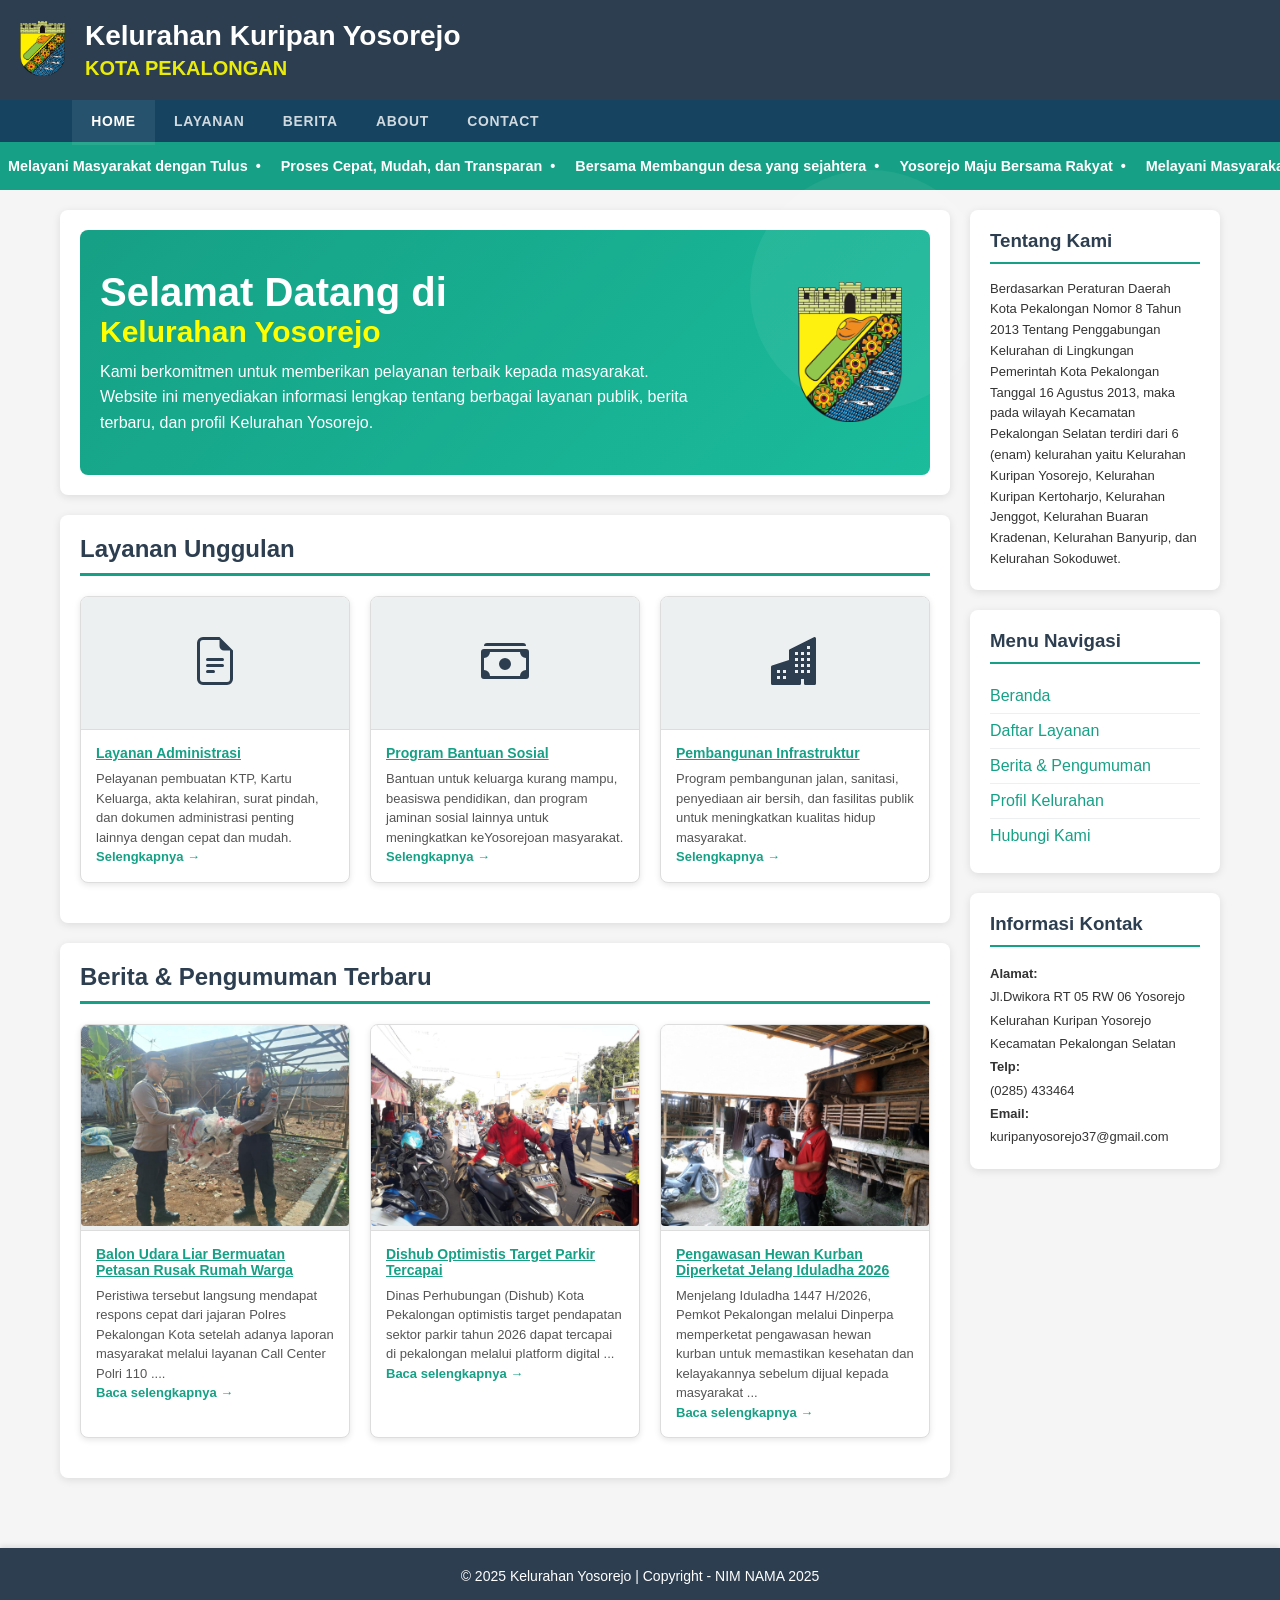
==== index.html @ f133e7d9 "first push" ====
<!doctype html>
<html lang="id">
  <head>
    <meta charset="UTF-8" />
    <meta name="viewport" content="width=device-width, initial-scale=1.0" />
    <title>Website Layanan Kelurahan</title>
    <link rel="stylesheet" href="style.css" />
  </head>
  <body>
    <header>
      <div class="logo">
        <img src="img/logokota.png" alt="" />
      </div>
      <div class="header-text">
        <h1>Kelurahan Kuripan Yosorejo</h1>
        <p>Kota Pekalongan</p>
      </div>
    </header>

    <nav class="navigasi">
      <ul>
        <li><a href="index.html" class="aktif"> HOME</a></li>
        <li><a href="layanan.html"> LAYANAN</a></li>
        <li><a href="berita.html"> BERITA</a></li>
        <li><a href="about.html"> ABOUT</a></li>
        <li><a href="contact.html"> CONTACT</a></li>
      </ul>
    </nav>

    <div class="slogan-berjalan">
      <div class="slogan-teks">
        <span>Melayani Masyarakat dengan Tulus &nbsp;&bull;&nbsp;</span>
        <span>Proses Cepat, Mudah, dan Transparan &nbsp;&bull;&nbsp;</span>
        <span>Bersama Membangun desa yang sejahtera &nbsp;&bull;&nbsp;</span>
        <span>Yosorejo Maju Bersama Rakyat &nbsp;&bull;&nbsp;</span>
        <span>Melayani Masyarakat dengan Tulus &nbsp;&bull;&nbsp;</span>
        <span>Proses Cepat, Mudah, dan Transparan &nbsp;&bull;&nbsp;</span>
        <span>Bersama Membangun desa yang sejahtera &nbsp;&bull;&nbsp;</span>
        <span>Yosorejo Maju Bersama Rakyat &nbsp;&bull;&nbsp;</span>
      </div>
    </div>

    <div class="container">
      <main class="main-content">
        <section class="konten">
          <div class="selamat-datang">
            <div class="hero-main">
              <span>Selamat Datang di</span>
              <span>Kelurahan Yosorejo</span>
              <p>
                Kami berkomitmen untuk memberikan pelayanan terbaik kepada
                masyarakat. Website ini menyediakan informasi lengkap tentang
                berbagai layanan publik, berita terbaru, dan profil Kelurahan
                Yosorejo.
              </p>
            </div>
            <div class="hero-logo">
              <img src="img/logokota.png" alt="" />
            </div>
          </div>
        </section>

        <section class="konten">
          <h2>Layanan Unggulan</h2>
          <div class="produk-grid">
            <div class="produk-item">
              <div class="produk-gambar">
                <p>
                  <svg
                    xmlns="http://www.w3.org/2000/svg"
                    width="48"
                    height="48"
                    fill="currentColor"
                    class="bi bi-file-earmark-text"
                    viewBox="0 0 16 16"
                  >
                    <path
                      d="M5.5 7a.5.5 0 0 0 0 1h5a.5.5 0 0 0 0-1zM5 9.5a.5.5 0 0 1 .5-.5h5a.5.5 0 0 1 0 1h-5a.5.5 0 0 1-.5-.5m0 2a.5.5 0 0 1 .5-.5h2a.5.5 0 0 1 0 1h-2a.5.5 0 0 1-.5-.5"
                    />
                    <path
                      d="M9.5 0H4a2 2 0 0 0-2 2v12a2 2 0 0 0 2 2h8a2 2 0 0 0 2-2V4.5zm0 1v2A1.5 1.5 0 0 0 11 4.5h2V14a1 1 0 0 1-1 1H4a1 1 0 0 1-1-1V2a1 1 0 0 1 1-1z"
                    />
                  </svg>
                </p>
              </div>
              <div class="produk-info">
                <h3>Layanan Administrasi</h3>
                <p>
                  Pelayanan pembuatan KTP, Kartu Keluarga, akta kelahiran, surat
                  pindah, dan dokumen administrasi penting lainnya dengan cepat
                  dan mudah.
                </p>
                <p>
                  <a
                    href="layanan.html"
                    style="
                      color: #16a085;
                      text-decoration: none;
                      font-weight: bold;
                    "
                    >Selengkapnya →</a
                  >
                </p>
              </div>
            </div>

            <div class="produk-item">
              <div class="produk-gambar">
                <p>
                  <svg
                    xmlns="http://www.w3.org/2000/svg"
                    width="48"
                    height="48"
                    fill="currentColor"
                    class="bi bi-cash-stack"
                    viewBox="0 0 16 16"
                  >
                    <path
                      d="M1 3a1 1 0 0 1 1-1h12a1 1 0 0 1 1 1zm7 8a2 2 0 1 0 0-4 2 2 0 0 0 0 4"
                    />
                    <path
                      d="M0 5a1 1 0 0 1 1-1h14a1 1 0 0 1 1 1v8a1 1 0 0 1-1 1H1a1 1 0 0 1-1-1zm3 0a2 2 0 0 1-2 2v4a2 2 0 0 1 2 2h10a2 2 0 0 1 2-2V7a2 2 0 0 1-2-2z"
                    />
                  </svg>
                </p>
              </div>
              <div class="produk-info">
                <h3>Program Bantuan Sosial</h3>
                <p>
                  Bantuan untuk keluarga kurang mampu, beasiswa pendidikan, dan
                  program jaminan sosial lainnya untuk meningkatkan keYosorejoan
                  masyarakat.
                </p>
                <p>
                  <a
                    href="layanan.html"
                    style="
                      color: #16a085;
                      text-decoration: none;
                      font-weight: bold;
                    "
                    >Selengkapnya →</a
                  >
                </p>
              </div>
            </div>

            <div class="produk-item">
              <div class="produk-gambar">
                <p>
                  <svg
                    xmlns="http://www.w3.org/2000/svg"
                    width="48"
                    height="48"
                    fill="currentColor"
                    class="bi bi-buildings-fill"
                    viewBox="0 0 16 16"
                  >
                    <path
                      d="M15 .5a.5.5 0 0 0-.724-.447l-8 4A.5.5 0 0 0 6 4.5v3.14L.342 9.526A.5.5 0 0 0 0 10v5.5a.5.5 0 0 0 .5.5h9a.5.5 0 0 0 .5-.5V14h1v1.5a.5.5 0 0 0 .5.5h3a.5.5 0 0 0 .5-.5zM2 11h1v1H2zm2 0h1v1H4zm-1 2v1H2v-1zm1 0h1v1H4zm9-10v1h-1V3zM8 5h1v1H8zm1 2v1H8V7zM8 9h1v1H8zm2 0h1v1h-1zm-1 2v1H8v-1zm1 0h1v1h-1zm3-2v1h-1V9zm-1 2h1v1h-1zm-2-4h1v1h-1zm3 0v1h-1V7zm-2-2v1h-1V5zm1 0h1v1h-1z"
                    />
                  </svg>
                </p>
              </div>
              <div class="produk-info">
                <h3>Pembangunan Infrastruktur</h3>
                <p>
                  Program pembangunan jalan, sanitasi, penyediaan air bersih,
                  dan fasilitas publik untuk meningkatkan kualitas hidup
                  masyarakat.
                </p>
                <p>
                  <a
                    href="layanan.html"
                    style="
                      color: #16a085;
                      text-decoration: none;
                      font-weight: bold;
                    "
                    >Selengkapnya →</a
                  >
                </p>
              </div>
            </div>
          </div>
        </section>

        <section class="konten">
          <h2>Berita & Pengumuman Terbaru</h2>
          <div class="produk-grid">
            <div class="produk-item">
              <div class="produk-gambar-berita">
                <img src="img/berita1.jpeg" alt="" />
              </div>
              <div class="produk-info">
                <h3>Balon Udara Liar Bermuatan Petasan Rusak Rumah Warga</h3>
                <p>
                  Peristiwa tersebut langsung mendapat respons cepat dari
                  jajaran Polres Pekalongan Kota setelah adanya laporan
                  masyarakat melalui layanan Call Center Polri 110 ....
                </p>
                <p>
                  <a
                    href="berita.html"
                    style="
                      color: #16a085;
                      text-decoration: none;
                      font-weight: bold;
                    "
                    >Baca selengkapnya →</a
                  >
                </p>
              </div>
            </div>
            <div class="produk-item">
              <div class="produk-gambar-berita">
                <img src="img/berita2.jpeg" alt="" />
              </div>
              <div class="produk-info">
                <h3>Dishub Optimistis Target Parkir Tercapai</h3>
                <p>
                  Dinas Perhubungan (Dishub) Kota Pekalongan optimistis target
                  pendapatan sektor parkir tahun 2026 dapat tercapai di
                  pekalongan melalui platform digital ...
                </p>
                <p>
                  <a
                    href="berita.html"
                    style="
                      color: #16a085;
                      text-decoration: none;
                      font-weight: bold;
                    "
                    >Baca selengkapnya →</a
                  >
                </p>
              </div>
            </div>
            <div class="produk-item">
              <div class="produk-gambar-berita">
                <img src="img/berita3.jpeg" alt="" />
              </div>
              <div class="produk-info">
                <h3>Pengawasan Hewan Kurban Diperketat Jelang Iduladha 2026</h3>
                <p>
                  Menjelang Iduladha 1447 H/2026, Pemkot Pekalongan melalui
                  Dinperpa memperketat pengawasan hewan kurban untuk memastikan
                  kesehatan dan kelayakannya sebelum dijual kepada masyarakat
                  ...
                </p>
                <p>
                  <a
                    href="berita.html"
                    style="
                      color: #16a085;
                      text-decoration: none;
                      font-weight: bold;
                    "
                    >Baca selengkapnya →</a
                  >
                </p>
              </div>
            </div>
          </div>
        </section>
      </main>

      <aside class="sidebar">
        <div class="sidebar-box" id="about">
          <h3>Tentang Kami</h3>
          <p style="font-size: 13px; line-height: 1.6">
            Berdasarkan Peraturan Daerah Kota Pekalongan Nomor 8 Tahun 2013
            Tentang Penggabungan Kelurahan di Lingkungan Pemerintah Kota
            Pekalongan Tanggal 16 Agustus 2013, maka pada wilayah Kecamatan
            Pekalongan Selatan terdiri dari 6 (enam) kelurahan yaitu Kelurahan
            Kuripan Yosorejo, Kelurahan Kuripan Kertoharjo, Kelurahan Jenggot,
            Kelurahan Buaran Kradenan, Kelurahan Banyurip, dan Kelurahan
            Sokoduwet.
          </p>
        </div>

        <div class="sidebar-box">
          <h3>Menu Navigasi</h3>
          <ul>
            <li><a href="index.html">Beranda</a></li>
            <li><a href="layanan.html">Daftar Layanan</a></li>
            <li><a href="berita.html">Berita & Pengumuman</a></li>
            <li><a href="about.html">Profil Kelurahan</a></li>
            <li><a href="contact.html">Hubungi Kami</a></li>
          </ul>
        </div>

        <div class="sidebar-box" id="contact">
          <h3>Informasi Kontak</h3>
          <p style="font-size: 13px; line-height: 1.8">
            <strong>Alamat:</strong><br />
            Jl.Dwikora RT 05 RW 06 Yosorejo Kelurahan Kuripan Yosorejo Kecamatan
            Pekalongan Selatan<br />
            <strong>Telp:</strong><br />
            (0285) 433464<br />
            <strong>Email:</strong> kuripanyosorejo37@gmail.com
          </p>
        </div>
      </aside>
    </div>

    <footer>
      <p>&copy; 2025 Kelurahan Yosorejo | Copyright - NIM NAMA 2025</p>
    </footer>
  </body>
</html>
---- style.css ----
* {
    margin: 0;
    padding: 0;
    box-sizing: border-box;
}

body {
    font-family: 'Arial', sans-serif;
    background-color: #f5f5f5;
    color: #333;
}

header {
    background-color: #2c3e50;
    color: white;
    padding: 20px;
    box-shadow: 0 2px 5px rgba(0, 0, 0, 0.1);
    display: flex;
    align-items: center;
    justify-content: start;
}

header img{
    width: 45px;
    height: 55px;
    margin-right: 20px;
}

header h1 {
    font-size: 28px;
    margin-bottom: 5px;
}

header p {
    font-size: 20px;
    font-weight: bold;
    text-transform: uppercase;
    color: yellow;
    opacity: 0.9;
}


.navigasi {
  background: #154360;
}

.navigasi ul {
  max-width: 1200px;
  margin: 0 auto;
  padding: 0 2rem;
  display: flex;
  text-decoration: none;
}

.navigasi ul li{
    list-style: none;
}

.navigasi ul li a {
  display: block;
  color: rgba(255,255,255,0.8);
  padding: 0.8rem 1.2rem;
  font-size: 0.87rem;
  font-weight: 600;
  letter-spacing: 0.05em;
  text-transform: uppercase;
  text-decoration: none;
  border-bottom: 3px solid transparent;
  margin-bottom: -3px;
  transition: all 0.2s;
}

.navigasi ul li a:hover,
.navigasi ul li a.aktif {
  color: #fff;
  background: rgba(255,255,255,0.08);
}

.slogan-berjalan {
  background: #16a085;
  overflow: hidden;
  padding: 0.5rem 0;
}

.slogan-teks {
  display: inline-flex;
  white-space: nowrap;
  animation: jalan 30s linear infinite;
  color: #fff;
  font-weight: 600;
  font-size: 0.9rem;
}

.slogan-teks span {
  padding: 0.5rem;
}

@keyframes jalan {
  0%   { transform: translateX(0); }
  100% { transform: translateX(-50%); }
}

.selamat-datang {
    background: linear-gradient(135deg, #16a085 0%, #1abc9c 100%);
    color: white;
    padding: 40px 20px;
    border-radius: 8px;
    position: relative;
    display: flex;
    justify-content: space-between;
    align-items: center;
    width: 100%;
    gap: 20px;
}

.selamat-datang .hero-main{
    max-width: 600px;
    flex: 1;
}

.selamat-datang .hero-main p {
    line-height: 1.6;
    font-size: 16px;
}

.selamat-datang .hero-logo {
    display: flex;
    align-items: center;
    justify-content: center;
    flex-shrink: 0;
}


.selamat-datang .hero-logo img {
    width: 120px;
    height: 140px;
    object-fit: contain;
}

.selamat-datang::before {
  content: '';
  position: absolute;
  top: -60px;
  right: -60px;
  width: 240px;
  height: 240px;
  background: rgba(255,255,255,0.06);
  border-radius: 50%;
}

.selamat-datang span{
    display: block;
    font-weight: bold;
}

.selamat-datang span:first-child {
    font-size: 40px;
}

.selamat-datang span:nth-child(2) {
    font-size: 30px;
    color: yellow;
    margin-bottom: 10px;
}

/* Main Container */
.container {
    display: flex;
    max-width: 1200px;
    margin: 0 auto;
    gap: 20px;
    padding: 20px;
}

.main-content {
    flex: 1;
}

.konten {
    background-color: white;
    padding: 20px;
    border-radius: 8px;
    box-shadow: 0 2px 8px rgba(0, 0, 0, 0.1);
    margin-bottom: 20px;
}

.konten h2 {
    color: #2c3e50;
    margin-bottom: 20px;
    border-bottom: 3px solid #16a085;
    padding-bottom: 10px;
}

.produk-grid {
    display: grid;
    grid-template-columns: repeat(auto-fit, minmax(250px, 1fr));
    gap: 20px;
    margin-bottom: 20px;
}

.produk-item {
    background-color: white;
    border: 1px solid #ddd;
    border-radius: 8px;
    overflow: hidden;
    box-shadow: 0 2px 6px rgba(0, 0, 0, 0.1);
    transition: transform 0.3s ease, box-shadow 0.3s ease;
}

.produk-item:hover {
    transform: translateY(-5px);
    box-shadow: 0 4px 12px rgba(0, 0, 0, 0.15);
}

.produk-gambar {
    background-color: #ecf0f1;
    padding: 40px;
    text-align: center;
    border-bottom: 1px solid #ddd;
}


.imgspecial{
    width: 1200px;
    height: 900px;
}

.produk-gambar p {
    font-weight: bold;
    color: #2c3e50;
}


.produk-gambar-berita {
    background-color: #ecf0f1;
    text-align: center;
    border-bottom: 1px solid #ddd;
}

.produk-info-berita p{
    text-align: justify;
}

.produk-gambar-berita img {
    max-width: 100%;
    height: auto;
    border-radius: 4px;
}

.produk-info {
    padding: 15px;
}

.produk-info h3 {
    color: #16a085;
    font-size: 14px;
    margin-bottom: 8px;
    text-decoration: underline;
}

.produk-info p {
    font-size: 13px;
    color: #555;
    line-height: 1.5;
}

.produk-lainnya {
    background-color: white;
    padding: 20px;
    border: 2px solid #16a085;
    border-radius: 8px;
    text-align: center;
    color: #2c3e50;
    font-weight: bold;
    cursor: pointer;
    transition: background-color 0.3s ease;
}

.produk-lainnya:hover {
    background-color: #ecf0f1;
}

.sidebar {
    width: 250px;
}

.sidebar-box {
    background-color: white;
    padding: 20px;
    border-radius: 8px;
    box-shadow: 0 2px 8px rgba(0, 0, 0, 0.1);
    margin-bottom: 20px;
}

.sidebar-box h3 {
    color: #2c3e50;
    margin-bottom: 15px;
    border-bottom: 2px solid #16a085;
    padding-bottom: 10px;
}

.sidebar-box ul {
    list-style: none;
}

.sidebar-box ul li {
    padding: 8px 0;
    border-bottom: 1px solid #ecf0f1;
}

.sidebar-box ul li:last-child {
    border-bottom: none;
}

.sidebar-box ul li a {
    color: #16a085;
    text-decoration: none;
    transition: color 0.3s ease;
}

.sidebar-box ul li a:hover {
    color: #1abc9c;
    text-decoration: underline;
}

.iklan-produk {
    background: linear-gradient(135deg, #3498db, #2980b9);
    color: white;
    padding: 30px;
    border-radius: 8px;
    text-align: center;
    min-height: 200px;
    display: flex;
    align-items: center;
    justify-content: center;
    font-weight: bold;
    font-size: 16px;
}

.iklan-suap {
    background: linear-gradient(135deg, #3498db, #2980b9);
    color: white;
    padding: 5px;
    border-radius: 8px;
    text-align: center;
    min-height: 150px;
    display: flex;
    align-items: center;
    justify-content: center;
    font-weight: bold;
    font-size: 16px;
}



.iklan-suap img {
    width: 80px;
    height: 80px;
}

footer {
    background-color: #2c3e50;
    color: white;
    text-align: center;
    padding: 20px;
    margin-top: 30px;
    box-shadow: 0 -2px 5px rgba(0, 0, 0, 0.1);
}

footer p {
    font-size: 14px;
}

.hero-stats {
    display: flex;
    gap: 20px;
    margin: 15px 0 0 0;
    padding: 15px 0 0 0;
    border-top: 1px solid rgba(255, 255, 255, 0.2);
}

.stat-item {
    display: flex;
    flex-direction: column;
    align-items: flex-start;
}

.stat-number {
    font-size: 12px;
    font-weight: bold;
    color: white;
}

.stat-label {
    font-size: 9px;
    color: rgba(255, 255, 255, 0.85);
    margin-top: 2px;
}

@media (max-width: 768px) {
    .container {
        flex-direction: column;
    }

    .sidebar {
        width: 100%;
    }

    nav ul {
        flex-direction: column;
    }

    nav ul li a {
        border-right: none;
        border-bottom: 1px solid #2c3e50;
    }

    nav ul li:last-child a {
        border-bottom: none;
    }

    .produk-grid {
        grid-template-columns: repeat(auto-fit, minmax(200px, 1fr));
    }

    header h1 {
        font-size: 20px;
    }

    .selamat-datang {
        flex-direction: column;
        text-align: center;
        padding: 30px 20px;
    }

    .selamat-datang .hero-main {
        max-width: 100%;
    }

    .selamat-datang .hero-main span:first-child {
        font-size: 35px;
    }

    .selamat-datang .hero-main span:nth-child(2) {
        font-size: 28px;
    }

    .selamat-datang .hero-main p {
        font-size: 14px;
    }

    .hero-stats {
        gap: 15px;
        margin: 12px 0 0 0;
        padding: 12px 0 0 0;
    }

    .stat-number {
        font-size: 11px;
    }

    .stat-label {
        font-size: 8px;
    }

    .selamat-datang .hero-logo {
        display: none;
    }


    .hero-main {
        font-size: 15px;
    }

    .slogan {
        font-size: 18px;
        padding: 20px;
    }
}

@media (max-width: 480px) {
    .container {
        padding: 10px;
        gap: 10px;
    }

    header {
        padding: 15px;
    }

    header h1 {
        font-size: 18px;
    }

    header p {
        font-size: 12px;
    }

    nav ul li a {
        padding: 12px 15px;
        font-size: 12px;
    }

    .navigasi ul {
        flex-direction: row;
        padding: 0 1rem;
    }

    .navigasi ul li a {
        padding: 0.6rem 0.7rem;
        font-size: 0.7rem;
    }

    .selamat-datang {
        flex-direction: column;
        text-align: center;
        padding: 20px 15px;
    }

    .selamat-datang .hero-main {
        max-width: 100%;
        font-size: 14px;
    }

    .selamat-datang .hero-main span:first-child {
        font-size: 28px;
    }

    .selamat-datang .hero-main span:nth-child(2) {
        font-size: 22px;
    }

    .selamat-datang .hero-main p {
        font-size: 13px;
        line-height: 1.5;
    }

    .hero-stats {
        gap: 12px;
        margin: 10px 0 0 0;
        padding: 10px 0 0 0;
    }

    .stat-number {
        font-size: 10px;
    }

    .stat-label {
        font-size: 7px;
    }

    .selamat-datang .hero-logo {
        margin-left: 0;
        width: 100%;
        margin-top: 20px;
    }

    .selamat-datang .hero-logo img {
        display: none;
    }

    .slogan {
        font-size: 16px;
        padding: 15px;
    }

    .konten {
        padding: 15px;
    }

    .produk-grid {
        grid-template-columns: 1fr;
    }

    .sidebar-box {
        padding: 15px;
    }
}
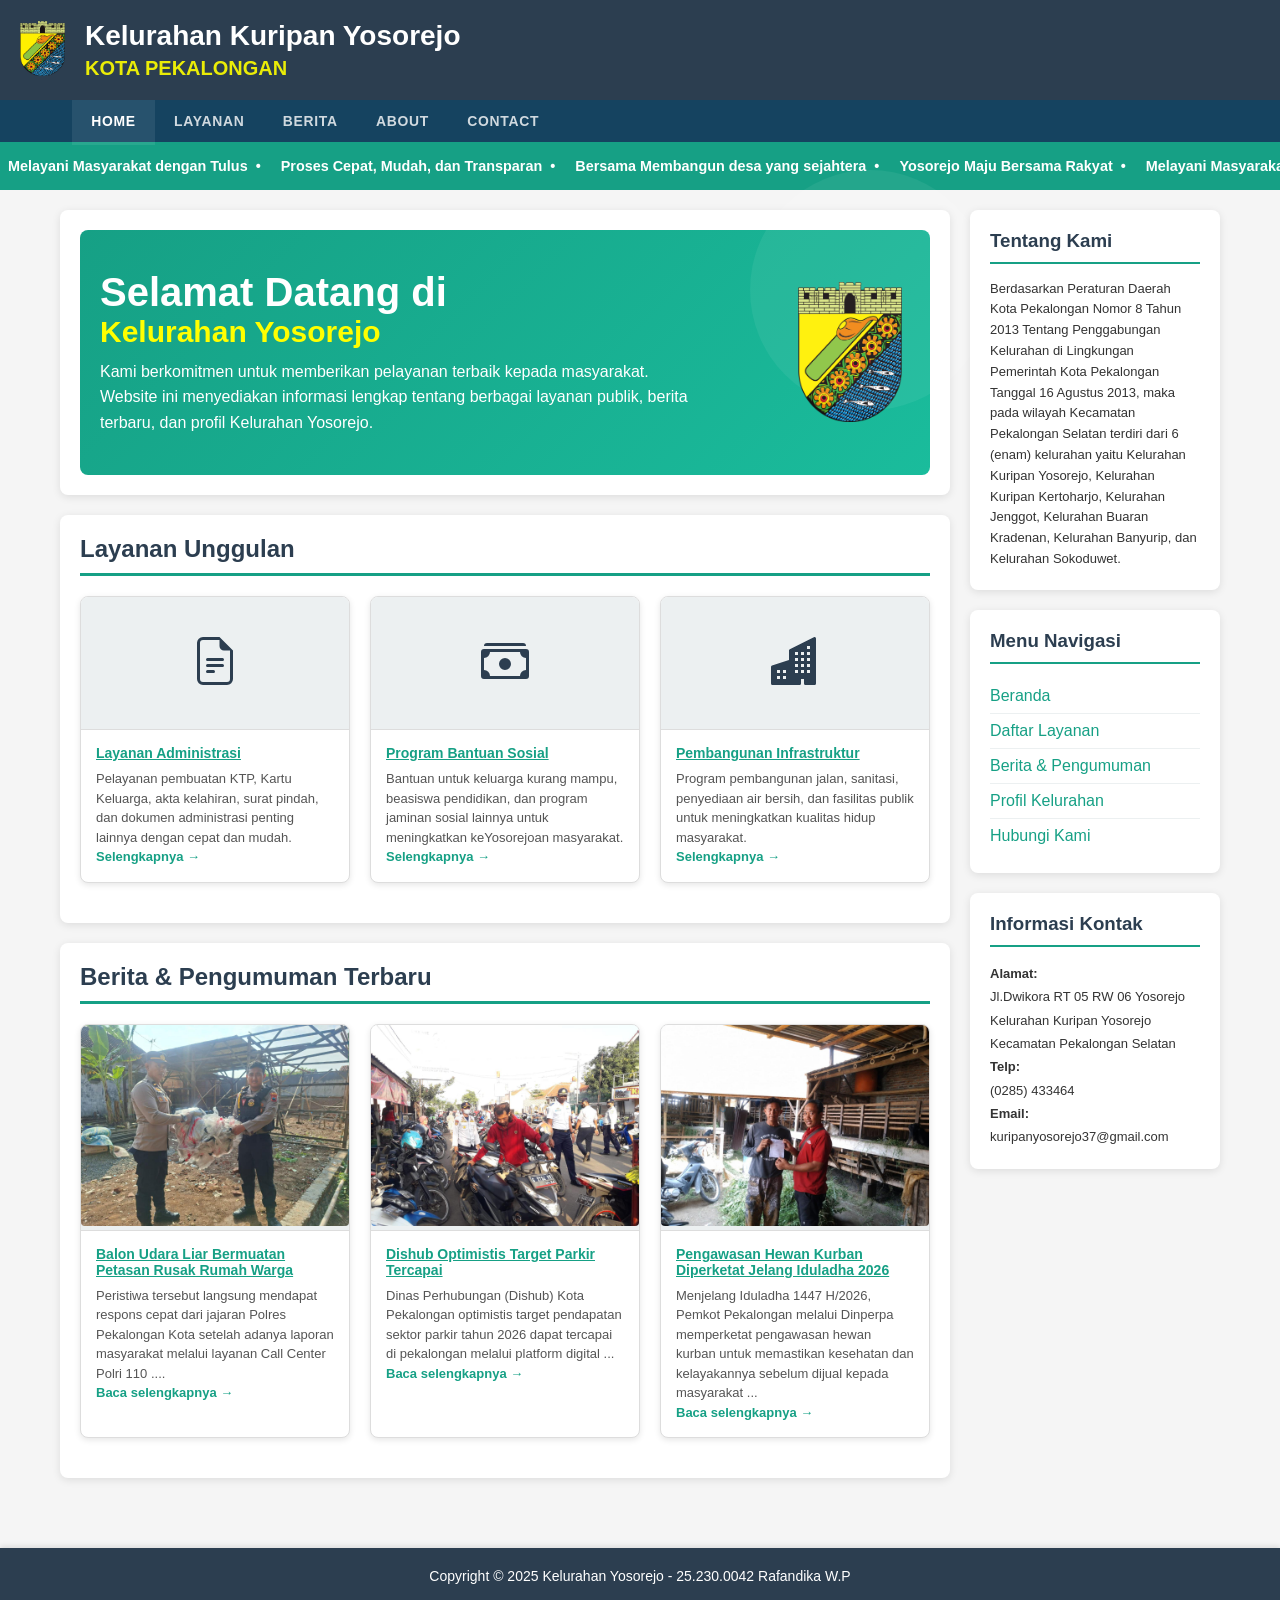
==== commit f5765660: "fix footer" ====
--- a/index.html
+++ b/index.html
@@ -305,7 +305,7 @@
     </div>
 
     <footer>
-      <p>&copy; 2025 Kelurahan Yosorejo | Copyright - NIM NAMA 2025</p>
+        <p>Copyright &copy; 2025 Kelurahan Yosorejo - 25.230.0042 Rafandika W.P</p>
     </footer>
   </body>
 </html>
